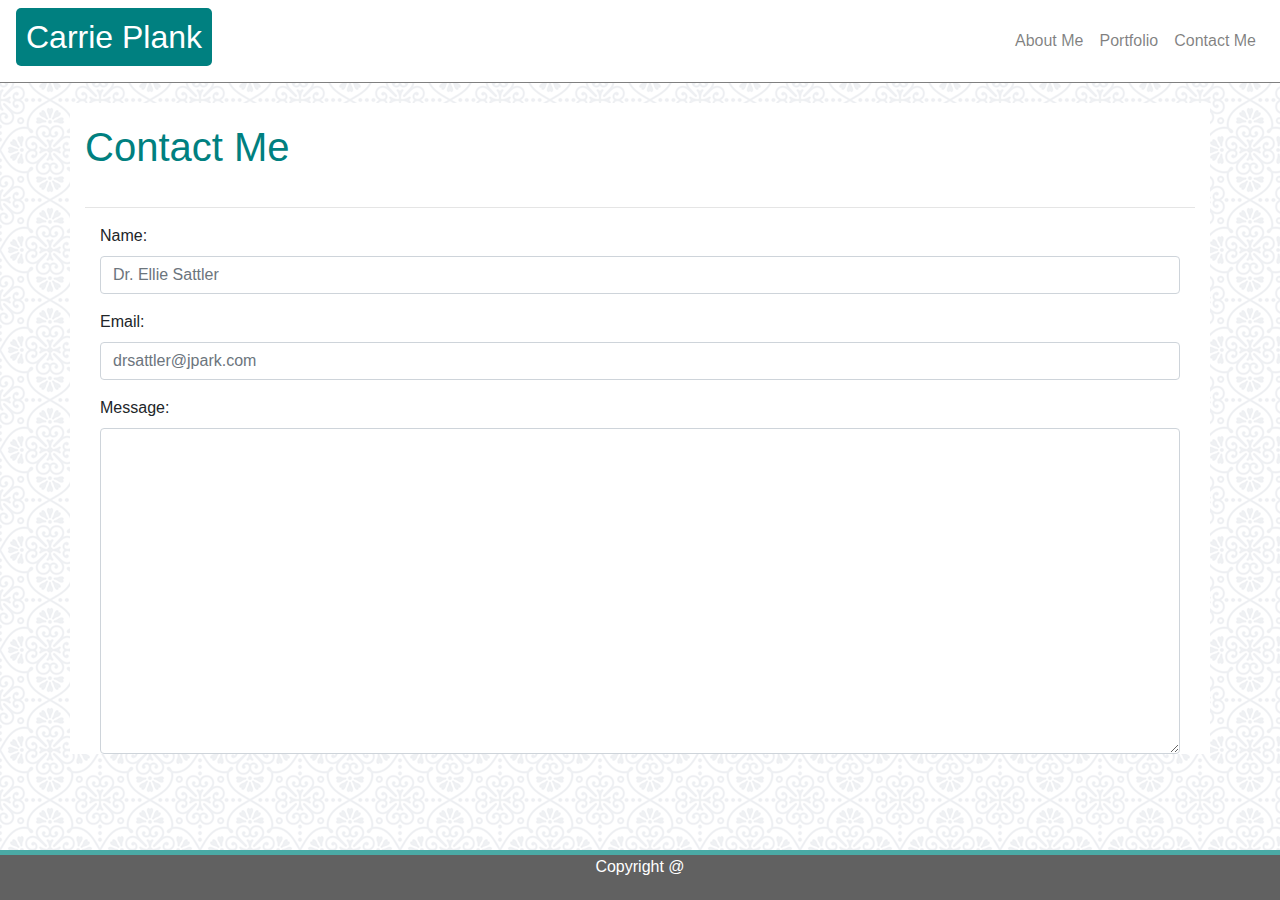
==== contactme.html @ 9a749f4d "mostly done with all three pages" ====
<!DOCTYPE html>
<html lang="en" class="h-100">

<head>
    <meta charset="UTF-8">
    <meta name="viewport" content="width=device-width, initial-scale=1.0">
    <meta http-equiv="X-UA-Compatible" content="ie=edge">
    <link rel="stylesheet" href="style.css">
    <link rel="stylesheet" href="https://stackpath.bootstrapcdn.com/bootstrap/4.3.1/css/bootstrap.min.css"
        integrity="sha384-ggOyR0iXCbMQv3Xipma34MD+dH/1fQ784/j6cY/iJTQUOhcWr7x9JvoRxT2MZw1T" crossorigin="anonymous">
    <title>Bootstrap Portfolio</title>
</head>

<body>

    <nav class="navbar navbar-expand-lg navbar-light" style="background-color: #ffffff;">
        <h2>Carrie Plank</h2>
        <button class="navbar-toggler" type="button" data-toggle="collapse" data-target="#navbarSupportedContent"
            aria-controls="navbarSupportedContent" aria-expanded="false" aria-label="Toggle navigation">
            <span class="navbar-toggler-icon"></span>
        </button>

        <div class="collapse navbar-collapse" id="navbarSupportedContent">
            <ul class="navbar-nav ml-auto">
                <li class="nav-item">
                    <a class="nav-link" href="index.html">About Me</a>
                </li>
                <li class="nav-item">
                    <a class="nav-link" href="portfolio.html">Portfolio</a>
                </li>
                <li class="nav-item">
                    <a class="nav-link" href="contactme.html">Contact Me</a>
                </li>
            </ul>
        </div>

    </nav>

    <body>

        <div class="container main-content">
            <div class="row">
                <div class="col-md-12">
                    <h1>Contact Me</h1>
                    <hr>
                </div>
            </div>

            <div class="container">
                <form>
                    <div class="form-group">
                        <label for="formGroupExampleInput">Name:</label>
                        <input type="text" class="form-control" id="formGroupExampleInput"
                            placeholder="Dr. Ellie Sattler">
                    </div>
                    <div class="form-group">
                        <label for="exampleFormControlInput1">Email:</label>
                        <input type="email" class="form-control" id="exampleFormControlInput1"
                            placeholder="drsattler@jpark.com">
                    </div>

                    <div class="form-group">
                        <label for="exampleFormControlTextarea1">Message:</label>
                        <textarea class="form-control" id="exampleFormControlTextarea1" rows="13"></textarea>
                    </div>
                </form>
            </div>
        </div>

        <footer>
            <div class="centered">
                <div class="copyright">Copyright @</div>
            </div>
        </footer>

    </body>
---- style.css ----
body {
	background-image: url(Images/regal/regal.png);

}

h2 {
	background-color: teal;
	text-align: center;
	padding: 10px;
	font-size: 24px;
	color: white;
	border-radius: 5px;
	margin: 0px;
}

h1 {
	color: teal;
	margin: 20px 0px;
	padding: 20px 0px;
	
}

/*Changing color of navbar*/
.navbar {
	border-bottom: 1px solid grey;
	margin-bottom: 20px;
	
   
}
.container {
	margin: 0 auto;
	position: relative;
	background-color: white;
	}


/*Styling for flex box*/
	.portfolio-images {
		display: flex;
		flex-wrap: wrap;
		padding: 0 4px;
		
	}
	
	.column {
		flex: 25%;
		max-width: 25%;
		padding: 0 4px;
		position: relative;
	}
	
	.column img {
		margin-top: 8px;
		vertical-align: middle;
	}
	
	@media screen and (max-width: 800px) {
		.column {
			flex: 50%;
			max-width: 50%;
		}
	}
	
	/*image text styling*/
	.image-wrapper {
	position: relative;
	float: left;
	}    
	
	.label {
		position: absolute;
		float: left;
		bottom: 30%;
		text-align: center;
		width: 100%;
		background-color: rgb(0, 153, 204, 0.5);
		color: white;
		font-family: Arial, Helvetica, sans-serif;
		padding: 10px;
		font-size: 20px;
	}

	/*Sticky footer*/
footer {
	background: #616161;
	flex-shrink: 0;
	border-top: 5px solid #4aaaa5;
	height: 50px;
	position: fixed;
	bottom: 0;
	width: 100%;
	color: white;
	}
	

	
.copyright {
	text-align: center;
	}
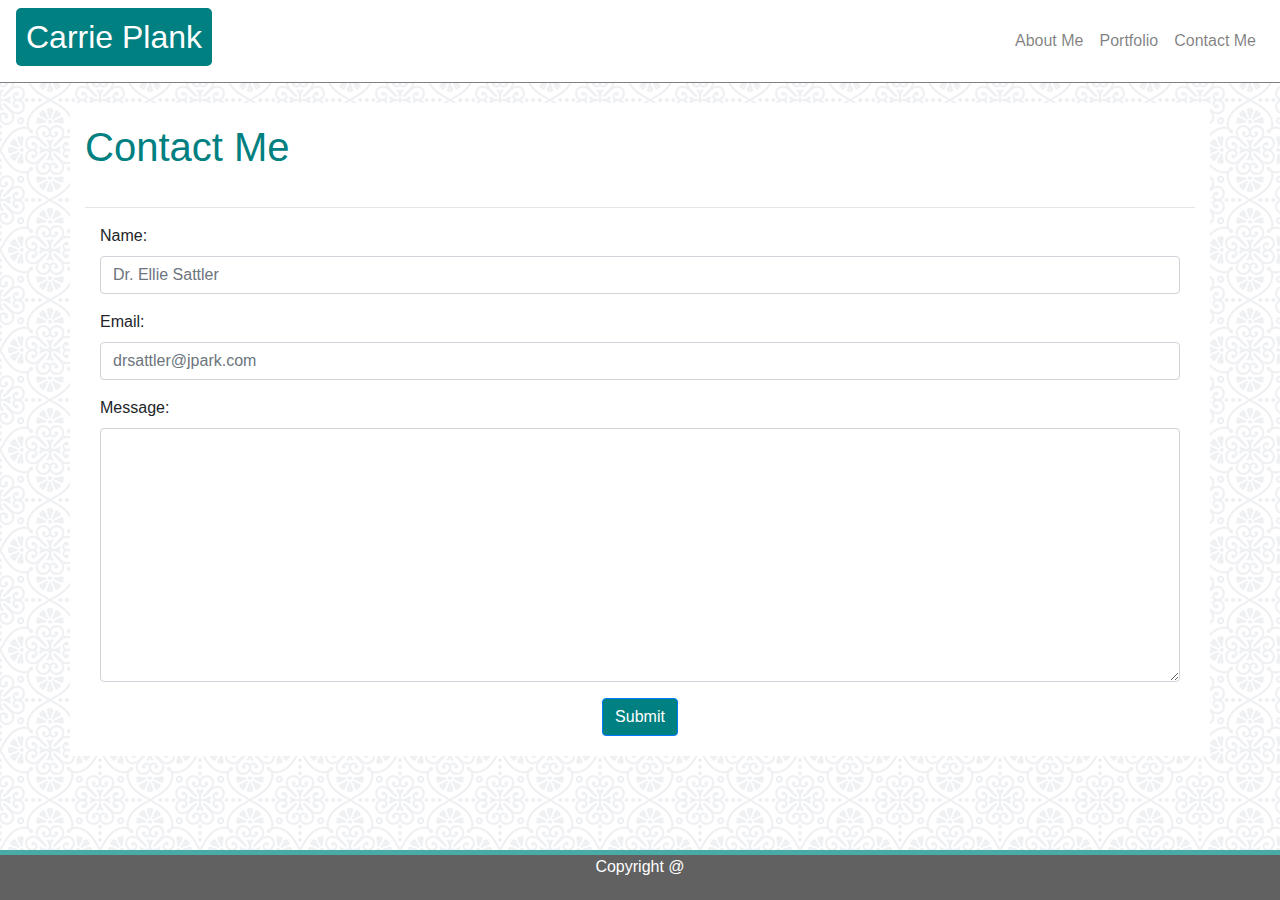
==== commit 0c09c621: "fixed minor things" ====
--- a/contactme.html
+++ b/contactme.html
@@ -61,7 +61,14 @@
 
                     <div class="form-group">
                         <label for="exampleFormControlTextarea1">Message:</label>
-                        <textarea class="form-control" id="exampleFormControlTextarea1" rows="13"></textarea>
+                        <textarea class="form-control" id="exampleFormControlTextarea1" rows="10"></textarea>
+                    </div>
+                    <div class="container">
+                        <div class="row">
+                            <div class="col text-center">
+                                <button class="btn btn-primary">Submit</button>
+                            </div>
+                        </div>
                     </div>
                 </form>
             </div>
--- a/style.css
+++ b/style.css
@@ -38,7 +38,7 @@
 	.portfolio-images {
 		display: flex;
 		flex-wrap: wrap;
-		padding: 0 4px;
+		padding: 0px 4px;
 		
 	}
 	
@@ -54,7 +54,7 @@
 		vertical-align: middle;
 	}
 	
-	@media screen and (max-width: 800px) {
+	@media screen and (max-width: 690px) {
 		.column {
 			flex: 50%;
 			max-width: 50%;
@@ -91,9 +91,13 @@
 	width: 100%;
 	color: white;
 	}
-	
 
 	
 .copyright {
 	text-align: center;
+	}
+
+	.btn {
+		background-color: teal !important;
+		margin-bottom: 20px !important;
 	}